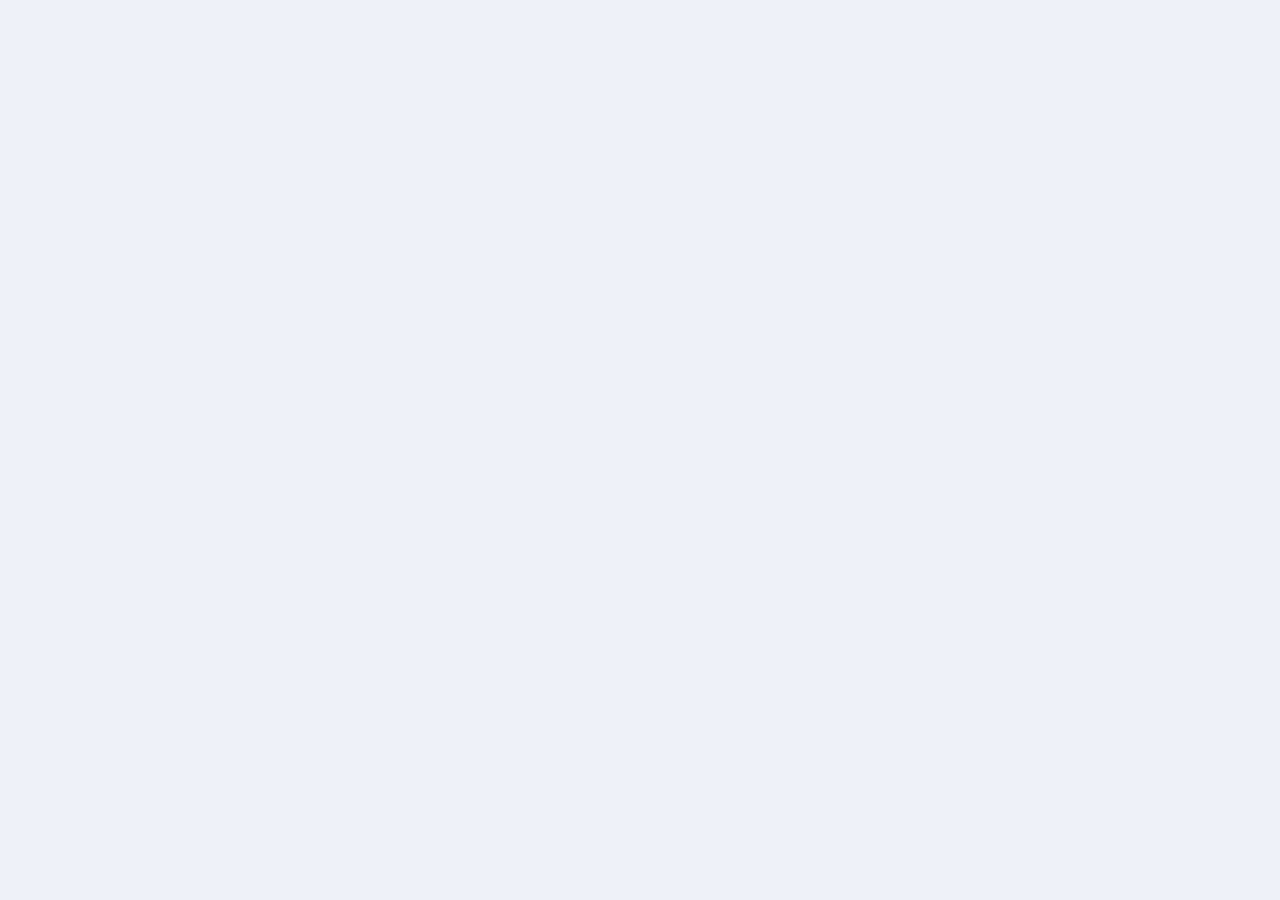
==== popup.html @ b4a0067f "Added changes to upgrade app" ====
<!DOCTYPE html>
<html>
<head>
  <title>School Year Tracker</title>
  <style>
    :root {
      color-scheme: light;
      font-family: 'Open Sans', sans-serif;
      background: #eef2f8;
      color: #111;
    }

    body {
      width: 340px;
      min-height: 420px;
      padding: 18px;
      margin: 0;
      box-sizing: border-box;
    }

    .panel {
      background: #ffffff;
      border-radius: 18px;
      box-shadow: 0 16px 40px rgba(25, 43, 77, 0.12);
      padding: 18px;
      display: grid;
      gap: 16px;
    }

    .title {
      margin: 0;
      font-size: 1.1rem;
      font-weight: 700;
      letter-spacing: 0.01em;
    }

    .subtitle {
      margin: 4px 0 0;
      color: #555;
      font-size: 0.9rem;
    }

    .progress-bar {
      width: 100%;
      height: 16px;
      background-color: #f0f4fb;
      border-radius: 999px;
      overflow: hidden;
      margin-top: 10px;
    }

    .progress-fill {
      height: 100%;
      width: 0;
      background: linear-gradient(135deg, #3f8ee3 0%, #44c485 100%);
      transition: width 0.3s ease;
    }

    .stats-grid {
      display: grid;
      grid-template-columns: repeat(2, minmax(0, 1fr));
      gap: 10px;
    }

    .stat {
      background: #f6f8ff;
      padding: 12px;
      border-radius: 14px;
      font-size: 0.9rem;
      line-height: 1.4;
    }

    .stat strong {
      display: block;
      margin-bottom: 4px;
      color: #1f2d4d;
    }

    .milestone-list {
      list-style: none;
      padding: 0;
      margin: 0;
      display: grid;
      gap: 6px;
    }

    .milestone-list li {
      font-size: 0.86rem;
      color: #3d4a6b;
    }

    .hidden {
      display: none !important;
    }

    .form-group {
      display: grid;
      gap: 6px;
    }

    label {
      font-size: 0.85rem;
      color: #34405c;
    }

    input,
    select {
      width: 100%;
      padding: 10px 12px;
      border-radius: 12px;
      border: 1px solid #d5dae6;
      background: #fff;
      font-size: 0.9rem;
      color: #122238;
      box-sizing: border-box;
    }

    button {
      width: 100%;
      border: none;
      border-radius: 12px;
      padding: 11px 14px;
      font-size: 0.95rem;
      font-weight: 700;
      cursor: pointer;
      color: #fff;
      background: linear-gradient(135deg, #3f8ee3 0%, #44c485 100%);
      transition: transform 0.15s ease, box-shadow 0.15s ease;
    }

    button:hover {
      transform: translateY(-1px);
      box-shadow: 0 12px 16px rgba(34, 93, 214, 0.14);
    }

    button.secondary {
      background: #667794;
      margin-top: 6px;
    }

    .button-row {
      display: grid;
      grid-template-columns: 1fr 1fr;
      gap: 10px;
    }
  </style>
  <link href="https://fonts.googleapis.com/css2?family=Open+Sans:wght@400;600;700&display=swap" rel="stylesheet">
</head>
<body>
  <div id="tracker-view" class="panel hidden">
    <div>
      <p class="title" id="term-label">School Year Tracker</p>
      <p class="subtitle" id="status-label">Live progress for your current academic term</p>
    </div>

    <div class="progress-bar" aria-label="Progress">
      <div class="progress-fill" id="progressFill"></div>
    </div>

    <div class="stats-grid">
      <div class="stat">
        <strong>Start</strong>
        <span id="display-start"></span>
      </div>
      <div class="stat">
        <strong>End</strong>
        <span id="display-end"></span>
      </div>
      <div class="stat">
        <strong>Time remaining</strong>
        <span id="time-remaining"></span>
      </div>
      <div class="stat">
        <strong>Business days left</strong>
        <span id="business-days-left"></span>
      </div>
    </div>

    <div class="stat">
      <strong>Progress</strong>
      <span id="result"></span>
    </div>

    <div>
      <strong>Milestones</strong>
      <ul class="milestone-list" id="milestones"></ul>
    </div>

    <div class="button-row">
      <button id="edit-btn">Edit</button>
      <button id="clear-btn" class="secondary">Clear</button>
    </div>
  </div>

  <div id="setup-view" class="panel hidden">
    <div>
      <p class="title">Configure School Year</p>
      <p class="subtitle">Use saved terms or create a custom schedule.</p>
    </div>

    <div class="form-group">
      <label for="saved-term-select">Saved term</label>
      <select id="saved-term-select"></select>
    </div>

    <div class="form-group">
      <label for="term-label-input">Term name</label>
      <input type="text" id="term-label-input" placeholder="Fall 2026, Spring Semester, etc." />
    </div>

    <div class="form-group">
      <label for="start-date-input">Start Date</label>
      <input type="date" id="start-date-input" />
    </div>
    <div class="form-group">
      <label for="end-date-input">End Date</label>
      <input type="date" id="end-date-input" />
    </div>

    <button id="save-btn">Save term</button>
    <div class="button-row">
      <button id="cancel-btn" class="secondary">Cancel</button>
      <button id="delete-btn" class="secondary hidden">Delete</button>
    </div>
  </div>

  <script type="module" src="popup.js"></script>
</body>
</html>
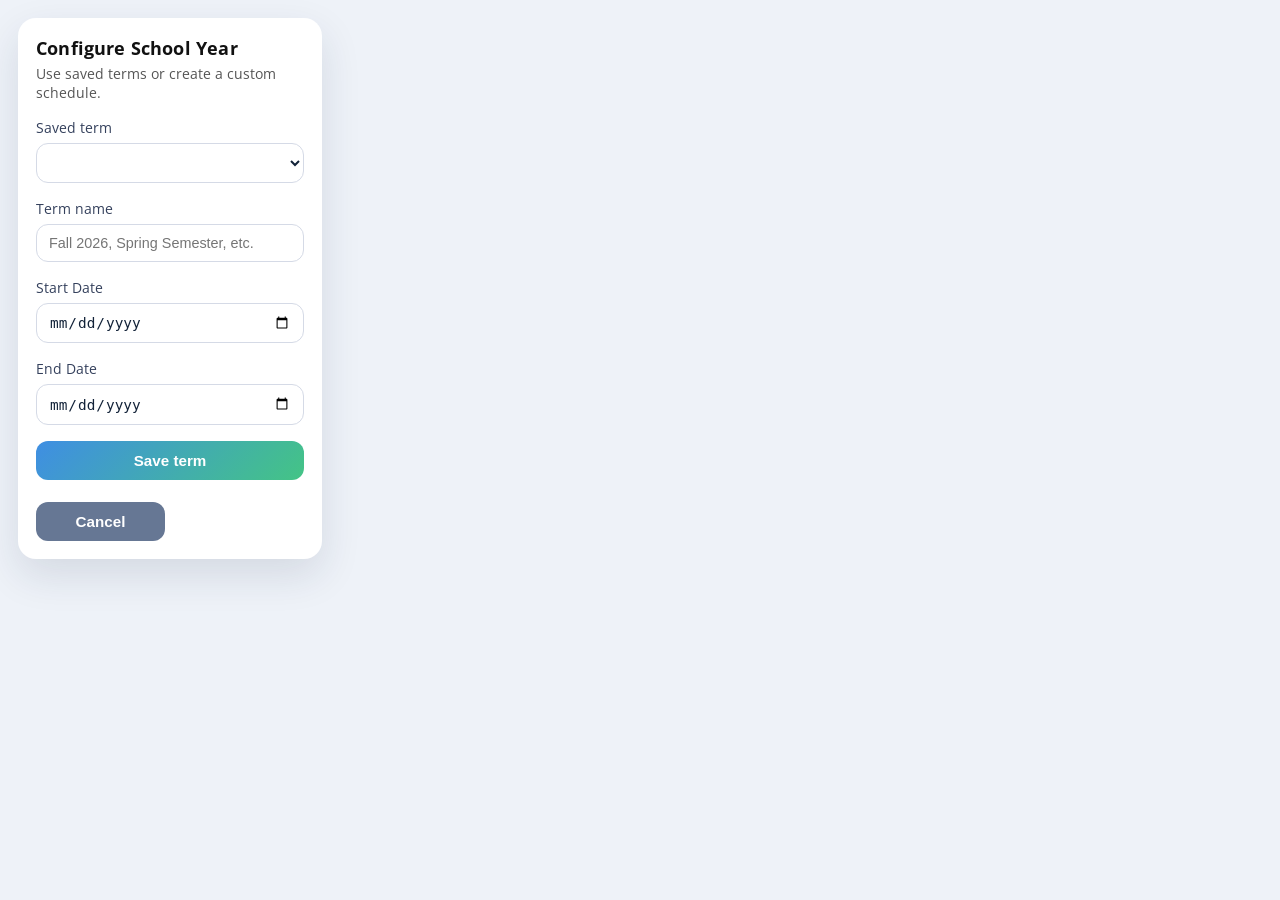
==== commit 7ed76657: "Bug fixes" ====
--- a/popup.html
+++ b/popup.html
@@ -143,56 +143,147 @@
       grid-template-columns: 1fr 1fr;
       gap: 10px;
     }
+
+    .header-row {
+      display: flex;
+      align-items: center;
+      justify-content: space-between;
+      gap: 12px;
+    }
+
+    .tabs {
+      display: flex;
+      gap: 8px;
+    }
+
+    .tab {
+      border: none;
+      border-radius: 999px;
+      padding: 8px 12px;
+      background: #eef2f8;
+      color: #4b5f83;
+      cursor: pointer;
+      font-weight: 600;
+      transition: background 0.2s ease, color 0.2s ease;
+    }
+
+    .tab.active {
+      background: linear-gradient(135deg, #3f8ee3 0%, #44c485 100%);
+      color: #fff;
+    }
+
+    .chip-row {
+      display: flex;
+      flex-wrap: wrap;
+      gap: 8px;
+    }
+
+    .chip {
+      display: inline-flex;
+      align-items: center;
+      padding: 7px 12px;
+      border-radius: 999px;
+      background: #f5f8ff;
+      color: #2f436e;
+      font-size: 0.82rem;
+      font-weight: 600;
+    }
+
+    .status-chip {
+      background: #eafbf0;
+      color: #227a38;
+    }
+
+    .section-title {
+      margin: 0;
+      font-size: 0.95rem;
+      font-weight: 700;
+      letter-spacing: 0.01em;
+      color: #273250;
+    }
   </style>
   <link href="https://fonts.googleapis.com/css2?family=Open+Sans:wght@400;600;700&display=swap" rel="stylesheet">
 </head>
 <body>
-  <div id="tracker-view" class="panel hidden">
-    <div>
-      <p class="title" id="term-label">School Year Tracker</p>
-      <p class="subtitle" id="status-label">Live progress for your current academic term</p>
-    </div>
-
-    <div class="progress-bar" aria-label="Progress">
-      <div class="progress-fill" id="progressFill"></div>
-    </div>
-
-    <div class="stats-grid">
-      <div class="stat">
-        <strong>Start</strong>
-        <span id="display-start"></span>
-      </div>
-      <div class="stat">
-        <strong>End</strong>
-        <span id="display-end"></span>
-      </div>
-      <div class="stat">
-        <strong>Time remaining</strong>
-        <span id="time-remaining"></span>
-      </div>
-      <div class="stat">
-        <strong>Business days left</strong>
-        <span id="business-days-left"></span>
-      </div>
-    </div>
-
-    <div class="stat">
-      <strong>Progress</strong>
-      <span id="result"></span>
-    </div>
-
-    <div>
-      <strong>Milestones</strong>
+  <div id="app-panel" class="panel hidden">
+    <div class="header-row">
+      <div>
+        <p class="title" id="app-title">School Year Tracker</p>
+        <p class="subtitle" id="app-subtitle">Live progress for your current academic term</p>
+      </div>
+      <div class="tabs">
+        <button id="overview-tab" class="tab active">Overview</button>
+        <button id="details-tab" class="tab">Details</button>
+      </div>
+    </div>
+
+    <div id="overview-view">
+      <div class="progress-bar" aria-label="Progress">
+        <div class="progress-fill" id="progressFill"></div>
+      </div>
+
+      <div class="chip-row">
+        <span class="chip" id="term-label">Current term</span>
+        <span class="chip status-chip" id="status-label">In progress</span>
+      </div>
+
+      <div class="stats-grid">
+        <div class="stat">
+          <strong>Start</strong>
+          <span id="display-start"></span>
+        </div>
+        <div class="stat">
+          <strong>End</strong>
+          <span id="display-end"></span>
+        </div>
+        <div class="stat">
+          <strong>Remaining</strong>
+          <span id="time-remaining"></span>
+        </div>
+        <div class="stat">
+          <strong>Progress</strong>
+          <span id="result"></span>
+        </div>
+      </div>
+
+      <div class="button-row">
+        <button id="details-button" class="secondary">View details</button>
+        <button id="edit-btn">Edit</button>
+      </div>
+    </div>
+
+    <div id="details-view" class="hidden">
+      <div class="section-title">Term snapshot</div>
+      <div class="stats-grid">
+        <div class="stat">
+          <strong>Total days</strong>
+          <span id="total-days"></span>
+        </div>
+        <div class="stat">
+          <strong>Days elapsed</strong>
+          <span id="elapsed-days"></span>
+        </div>
+        <div class="stat">
+          <strong>Business days left</strong>
+          <span id="business-days-left"></span>
+        </div>
+        <div class="stat">
+          <strong>Halfway at</strong>
+          <span id="halfway-date"></span>
+        </div>
+      </div>
+
+      <div class="section-title">Milestones & insights</div>
       <ul class="milestone-list" id="milestones"></ul>
-    </div>
-
-    <div class="button-row">
-      <button id="edit-btn">Edit</button>
-      <button id="clear-btn" class="secondary">Clear</button>
+
+      <div class="button-row">
+        <button id="back-button" class="secondary">Back</button>
+        <button id="manage-btn" class="secondary">Manage terms</button>
+      </div>
     </div>
   </div>
 
-  <div id="setup-view" class="panel hidden">
+  <div id="setup-view" class="panel">
     <div>
       <p class="title">Configure School Year</p>
       <p class="subtitle">Use saved terms or create a custom schedule.</p>
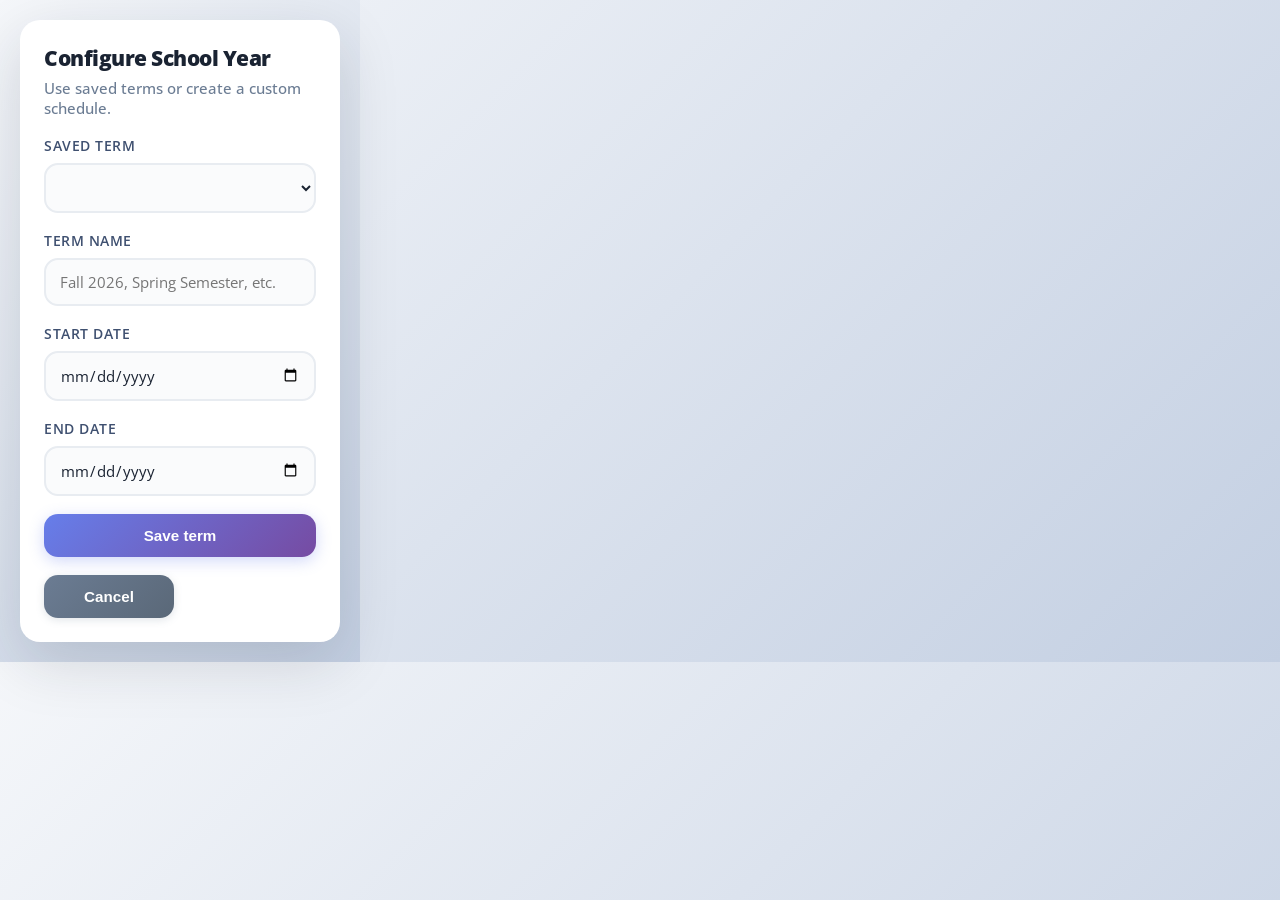
==== commit 24939cb6: "Fixed bugs" ====
--- a/popup.html
+++ b/popup.html
@@ -5,75 +5,97 @@
   <style>
     :root {
       color-scheme: light;
-      font-family: 'Open Sans', sans-serif;
-      background: #eef2f8;
-      color: #111;
+      font-family: 'Open Sans', -apple-system, BlinkMacSystemFont, sans-serif;
+      background: linear-gradient(135deg, #f5f7fa 0%, #c3cfe2 100%);
+      color: #1a2332;
     }
 
     body {
-      width: 340px;
-      min-height: 420px;
-      padding: 18px;
+      width: 360px;
+      min-height: 450px;
+      padding: 20px;
       margin: 0;
       box-sizing: border-box;
+      background: linear-gradient(135deg, #f5f7fa 0%, #c3cfe2 100%);
     }
 
     .panel {
       background: #ffffff;
-      border-radius: 18px;
-      box-shadow: 0 16px 40px rgba(25, 43, 77, 0.12);
-      padding: 18px;
-      display: grid;
-      gap: 16px;
+      border-radius: 20px;
+      box-shadow: 0 20px 60px rgba(26, 35, 50, 0.15);
+      padding: 24px;
+      display: grid;
+      gap: 18px;
     }
 
     .title {
       margin: 0;
-      font-size: 1.1rem;
-      font-weight: 700;
-      letter-spacing: 0.01em;
+      font-size: 1.3rem;
+      font-weight: 800;
+      letter-spacing: -0.5px;
+      color: #1a2332;
     }
 
     .subtitle {
-      margin: 4px 0 0;
-      color: #555;
-      font-size: 0.9rem;
+      margin: 6px 0 0;
+      color: #6b7c93;
+      font-size: 0.95rem;
+      font-weight: 500;
     }
 
     .progress-bar {
       width: 100%;
-      height: 16px;
-      background-color: #f0f4fb;
+      height: 24px;
+      background-color: #e8ecf1;
       border-radius: 999px;
       overflow: hidden;
-      margin-top: 10px;
+      margin-top: 12px;
+      box-shadow: inset 0 2px 4px rgba(0, 0, 0, 0.05);
     }
 
     .progress-fill {
       height: 100%;
       width: 0;
-      background: linear-gradient(135deg, #3f8ee3 0%, #44c485 100%);
-      transition: width 0.3s ease;
+      background: linear-gradient(90deg, #667eea 0%, #764ba2 50%, #f093fb 100%);
+      transition: width 0.4s cubic-bezier(0.4, 0.0, 0.2, 1);
+      box-shadow: 0 0 20px rgba(102, 126, 234, 0.4);
     }
 
     .stats-grid {
       display: grid;
-      grid-template-columns: repeat(2, minmax(0, 1fr));
-      gap: 10px;
+      grid-template-columns: repeat(2, 1fr);
+      gap: 12px;
     }
 
     .stat {
-      background: #f6f8ff;
-      padding: 12px;
-      border-radius: 14px;
+      background: linear-gradient(135deg, #f5f8fc 0%, #f0f3f8 100%);
+      padding: 16px;
+      border-radius: 16px;
       font-size: 0.9rem;
-      line-height: 1.4;
+      line-height: 1.5;
+      border: 1px solid rgba(102, 126, 234, 0.1);
+      transition: all 0.2s ease;
+    }
+
+    .stat:hover {
+      box-shadow: 0 4px 16px rgba(102, 126, 234, 0.12);
+      transform: translateY(-2px);
     }
 
     .stat strong {
       display: block;
-      margin-bottom: 4px;
-      color: #1f2d4d;
+      margin-bottom: 6px;
+      color: #1a2332;
+      font-size: 0.8rem;
+      font-weight: 700;
+      text-transform: uppercase;
+      letter-spacing: 0.5px;
+    }
+
+    .stat span {
+      font-size: 1rem;
+      font-weight: 600;
+      color: #667eea;
     }
 
     .milestone-list {
@@ -81,12 +103,27 @@
       padding: 0;
       margin: 0;
       display: grid;
-      gap: 6px;
+      gap: 10px;
     }
 
     .milestone-list li {
-      font-size: 0.86rem;
-      color: #3d4a6b;
+      font-size: 0.9rem;
+      color: #3f5070;
+      padding: 12px 14px;
+      background: linear-gradient(135deg, #f5f8fc 0%, #f0f3f8 100%);
+      border-radius: 12px;
+      border-left: 3px solid #667eea;
+      transition: all 0.2s ease;
+    }
+
+    .milestone-list li:hover {
+      transform: translateX(2px);
+      box-shadow: 0 2px 8px rgba(102, 126, 234, 0.1);
+    }
+
+    .milestone-list strong {
+      color: #1a2332;
+      font-weight: 700;
     }
 
     .hidden {
@@ -95,114 +132,149 @@
 
     .form-group {
       display: grid;
-      gap: 6px;
+      gap: 8px;
     }
 
     label {
-      font-size: 0.85rem;
-      color: #34405c;
+      font-size: 0.9rem;
+      color: #3f5070;
+      font-weight: 600;
+      text-transform: uppercase;
+      letter-spacing: 0.5px;
     }
 
     input,
     select {
       width: 100%;
-      padding: 10px 12px;
-      border-radius: 12px;
-      border: 1px solid #d5dae6;
+      padding: 12px 14px;
+      border-radius: 14px;
+      border: 2px solid #e8ecf1;
+      background: #fafbfc;
+      font-size: 0.95rem;
+      color: #1a2332;
+      box-sizing: border-box;
+      font-family: 'Open Sans', sans-serif;
+      transition: all 0.2s ease;
+    }
+
+    input:focus,
+    select:focus {
+      outline: none;
+      border-color: #667eea;
       background: #fff;
-      font-size: 0.9rem;
-      color: #122238;
-      box-sizing: border-box;
+      box-shadow: 0 0 0 3px rgba(102, 126, 234, 0.1);
     }
 
     button {
       width: 100%;
       border: none;
-      border-radius: 12px;
-      padding: 11px 14px;
+      border-radius: 14px;
+      padding: 13px 16px;
       font-size: 0.95rem;
       font-weight: 700;
       cursor: pointer;
       color: #fff;
-      background: linear-gradient(135deg, #3f8ee3 0%, #44c485 100%);
-      transition: transform 0.15s ease, box-shadow 0.15s ease;
+      background: linear-gradient(135deg, #667eea 0%, #764ba2 100%);
+      transition: all 0.3s cubic-bezier(0.4, 0, 0.2, 1);
+      box-shadow: 0 4px 15px rgba(102, 126, 234, 0.3);
     }
 
     button:hover {
-      transform: translateY(-1px);
-      box-shadow: 0 12px 16px rgba(34, 93, 214, 0.14);
+      transform: translateY(-2px);
+      box-shadow: 0 8px 25px rgba(102, 126, 234, 0.4);
+    }
+
+    button:active {
+      transform: translateY(0);
     }
 
     button.secondary {
-      background: #667794;
-      margin-top: 6px;
+      background: linear-gradient(135deg, #6b7c93 0%, #5a6878 100%);
+      box-shadow: 0 2px 8px rgba(107, 124, 147, 0.2);
+    }
+
+    button.secondary:hover {
+      box-shadow: 0 4px 16px rgba(107, 124, 147, 0.3);
     }
 
     .button-row {
       display: grid;
       grid-template-columns: 1fr 1fr;
-      gap: 10px;
+      gap: 12px;
     }
 
     .header-row {
       display: flex;
-      align-items: center;
+      align-items: flex-start;
       justify-content: space-between;
-      gap: 12px;
+      gap: 16px;
+      margin-bottom: 4px;
     }
 
     .tabs {
       display: flex;
-      gap: 8px;
+      gap: 6px;
+      background: #f5f8fc;
+      padding: 4px;
+      border-radius: 12px;
     }
 
     .tab {
       border: none;
-      border-radius: 999px;
-      padding: 8px 12px;
-      background: #eef2f8;
-      color: #4b5f83;
+      border-radius: 10px;
+      padding: 7px 14px;
+      background: transparent;
+      color: #6b7c93;
       cursor: pointer;
       font-weight: 600;
-      transition: background 0.2s ease, color 0.2s ease;
+      font-size: 0.85rem;
+      transition: all 0.2s ease;
+    }
+
+    .tab:hover {
+      color: #667eea;
     }
 
     .tab.active {
-      background: linear-gradient(135deg, #3f8ee3 0%, #44c485 100%);
-      color: #fff;
+      background: #fff;
+      color: #667eea;
+      box-shadow: 0 2px 8px rgba(102, 126, 234, 0.12);
     }
 
     .chip-row {
       display: flex;
       flex-wrap: wrap;
       gap: 8px;
+      margin: 8px 0;
     }
 
     .chip {
       display: inline-flex;
       align-items: center;
-      padding: 7px 12px;
+      padding: 8px 14px;
       border-radius: 999px;
-      background: #f5f8ff;
-      color: #2f436e;
-      font-size: 0.82rem;
+      background: linear-gradient(135deg, #f5f8fc 0%, #f0f3f8 100%);
+      color: #1a2332;
+      font-size: 0.85rem;
       font-weight: 600;
+      border: 1px solid rgba(102, 126, 234, 0.15);
     }
 
     .status-chip {
-      background: #eafbf0;
-      color: #227a38;
+      background: linear-gradient(135deg, #d4edda 0%, #c3e6cb 100%);
+      color: #155724;
+      border-color: rgba(21, 87, 36, 0.2);
     }
 
     .section-title {
-      margin: 0;
-      font-size: 0.95rem;
-      font-weight: 700;
-      letter-spacing: 0.01em;
-      color: #273250;
+      margin: 16px 0 12px;
+      font-size: 1rem;
+      font-weight: 800;
+      letter-spacing: -0.3px;
+      color: #1a2332;
     }
   </style>
-  <link href="https://fonts.googleapis.com/css2?family=Open+Sans:wght@400;600;700&display=swap" rel="stylesheet">
+  <link href="https://fonts.googleapis.com/css2?family=Open+Sans:wght@400;600;700;800&display=swap" rel="stylesheet">
 </head>
 <body>
   <div id="app-panel" class="panel hidden">
@@ -315,6 +387,6 @@
     </div>
   </div>
 
-  <script type="module" src="popup.js"></script>
+  <script src="popup.js"></script>
 </body>
 </html>
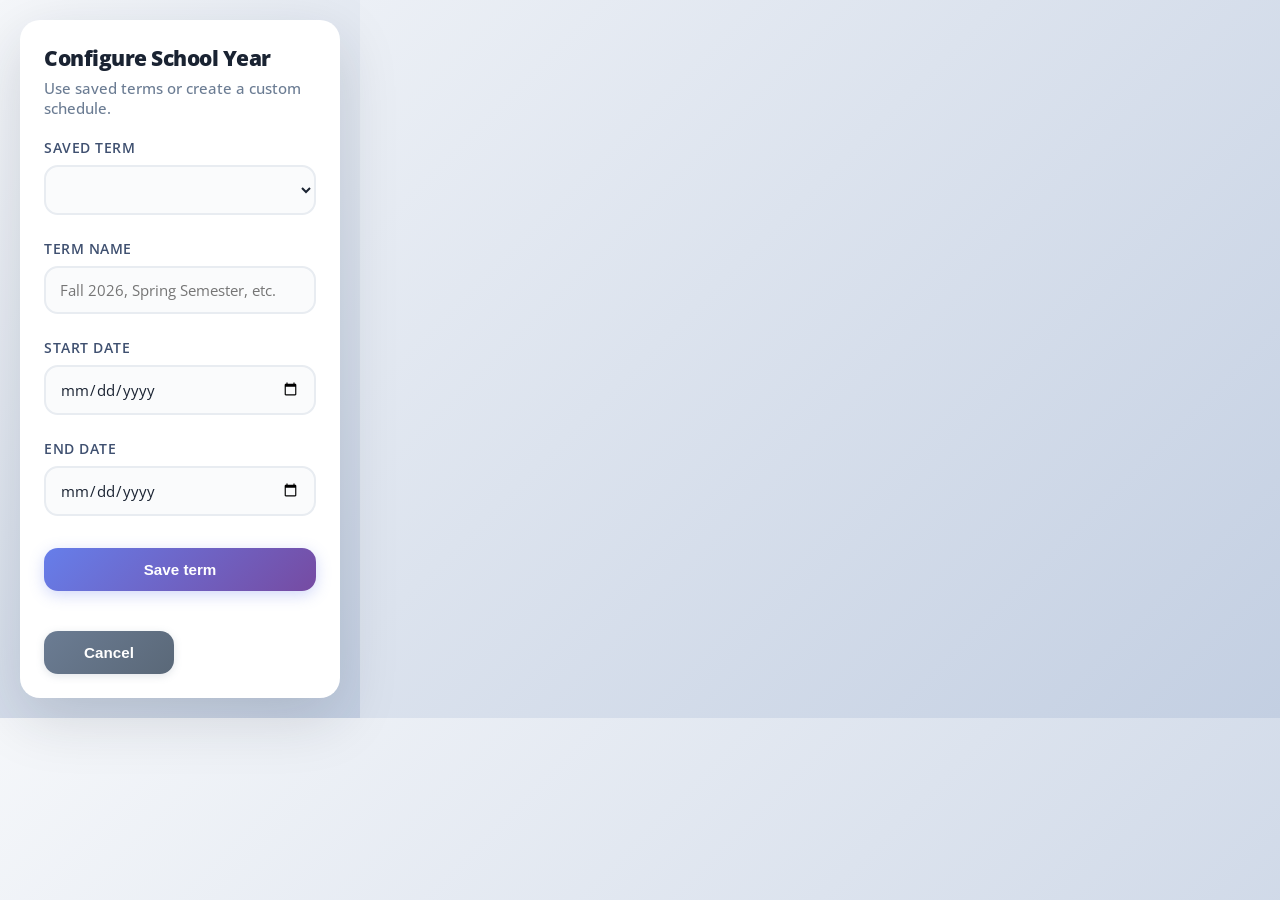
==== commit 68875915: "Adjusted UI spacing and character display" ====
--- a/popup.html
+++ b/popup.html
@@ -25,7 +25,7 @@
       box-shadow: 0 20px 60px rgba(26, 35, 50, 0.15);
       padding: 24px;
       display: grid;
-      gap: 18px;
+      gap: 20px;
     }
 
     .title {
@@ -133,6 +133,7 @@
     .form-group {
       display: grid;
       gap: 8px;
+      margin-bottom: 4px;
     }
 
     label {
@@ -177,6 +178,7 @@
       background: linear-gradient(135deg, #667eea 0%, #764ba2 100%);
       transition: all 0.3s cubic-bezier(0.4, 0, 0.2, 1);
       box-shadow: 0 4px 15px rgba(102, 126, 234, 0.3);
+      margin-top: 8px;
     }
 
     button:hover {
@@ -201,6 +203,7 @@
       display: grid;
       grid-template-columns: 1fr 1fr;
       gap: 12px;
+      margin-top: 12px;
     }
 
     .header-row {
@@ -245,7 +248,7 @@
       display: flex;
       flex-wrap: wrap;
       gap: 8px;
-      margin: 8px 0;
+      margin: 12px 0;
     }
 
     .chip {
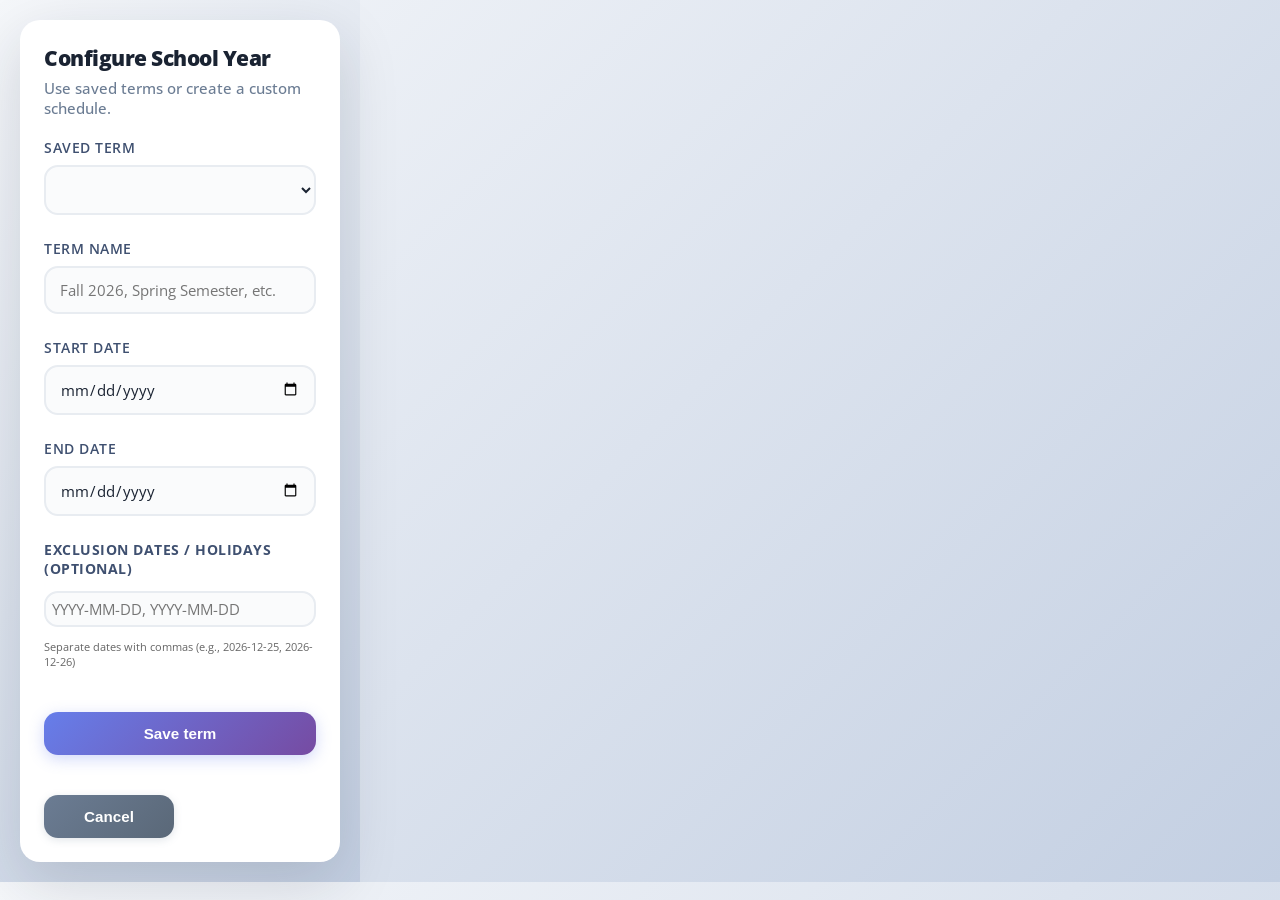
==== commit 7d389f77: "Added holidays" ====
--- a/popup.html
+++ b/popup.html
@@ -383,6 +383,19 @@
       <input type="date" id="end-date-input" />
     </div>
 
+    <div class="form-group" style="margin-bottom: 15px;">
+  <label for="holidays-input" style="display: block; font-weight: bold; margin-bottom: 5px;">Exclusion Dates / Holidays (Optional)</label>
+  <input 
+    type="text" 
+    id="holidays-input" 
+    placeholder="YYYY-MM-DD, YYYY-MM-DD" 
+    style="width: 100%; padding: 6px; box-sizing: border-box;"
+  />
+  <small style="color: #666; display: block; margin-top: 4px; font-size: 11px;">
+    Separate dates with commas (e.g., 2026-12-25, 2026-12-26)
+  </small>
+</div>
+
     <button id="save-btn">Save term</button>
     <div class="button-row">
       <button id="cancel-btn" class="secondary">Cancel</button>
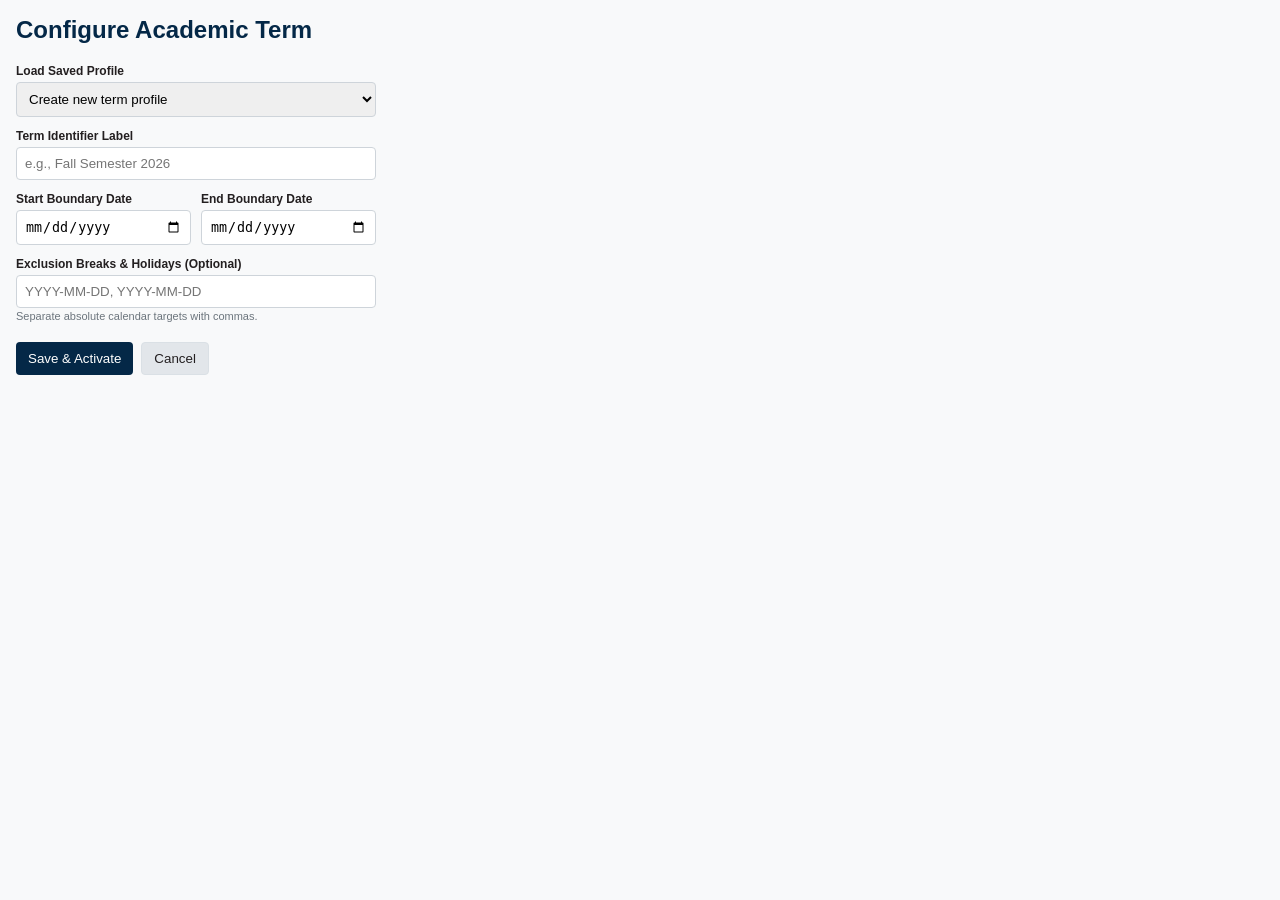
==== commit 22914ce4: "Improved efficiency and added export" ====
--- a/popup.html
+++ b/popup.html
@@ -1,408 +1,97 @@
 <!DOCTYPE html>
-<html>
+<html lang="en">
 <head>
+  <meta charset="UTF-8">
   <title>School Year Tracker</title>
-  <style>
-    :root {
-      color-scheme: light;
-      font-family: 'Open Sans', -apple-system, BlinkMacSystemFont, sans-serif;
-      background: linear-gradient(135deg, #f5f7fa 0%, #c3cfe2 100%);
-      color: #1a2332;
-    }
-
-    body {
-      width: 360px;
-      min-height: 450px;
-      padding: 20px;
-      margin: 0;
-      box-sizing: border-box;
-      background: linear-gradient(135deg, #f5f7fa 0%, #c3cfe2 100%);
-    }
-
-    .panel {
-      background: #ffffff;
-      border-radius: 20px;
-      box-shadow: 0 20px 60px rgba(26, 35, 50, 0.15);
-      padding: 24px;
-      display: grid;
-      gap: 20px;
-    }
-
-    .title {
-      margin: 0;
-      font-size: 1.3rem;
-      font-weight: 800;
-      letter-spacing: -0.5px;
-      color: #1a2332;
-    }
-
-    .subtitle {
-      margin: 6px 0 0;
-      color: #6b7c93;
-      font-size: 0.95rem;
-      font-weight: 500;
-    }
-
-    .progress-bar {
-      width: 100%;
-      height: 24px;
-      background-color: #e8ecf1;
-      border-radius: 999px;
-      overflow: hidden;
-      margin-top: 12px;
-      box-shadow: inset 0 2px 4px rgba(0, 0, 0, 0.05);
-    }
-
-    .progress-fill {
-      height: 100%;
-      width: 0;
-      background: linear-gradient(90deg, #667eea 0%, #764ba2 50%, #f093fb 100%);
-      transition: width 0.4s cubic-bezier(0.4, 0.0, 0.2, 1);
-      box-shadow: 0 0 20px rgba(102, 126, 234, 0.4);
-    }
-
-    .stats-grid {
-      display: grid;
-      grid-template-columns: repeat(2, 1fr);
-      gap: 12px;
-    }
-
-    .stat {
-      background: linear-gradient(135deg, #f5f8fc 0%, #f0f3f8 100%);
-      padding: 16px;
-      border-radius: 16px;
-      font-size: 0.9rem;
-      line-height: 1.5;
-      border: 1px solid rgba(102, 126, 234, 0.1);
-      transition: all 0.2s ease;
-    }
-
-    .stat:hover {
-      box-shadow: 0 4px 16px rgba(102, 126, 234, 0.12);
-      transform: translateY(-2px);
-    }
-
-    .stat strong {
-      display: block;
-      margin-bottom: 6px;
-      color: #1a2332;
-      font-size: 0.8rem;
-      font-weight: 700;
-      text-transform: uppercase;
-      letter-spacing: 0.5px;
-    }
-
-    .stat span {
-      font-size: 1rem;
-      font-weight: 600;
-      color: #667eea;
-    }
-
-    .milestone-list {
-      list-style: none;
-      padding: 0;
-      margin: 0;
-      display: grid;
-      gap: 10px;
-    }
-
-    .milestone-list li {
-      font-size: 0.9rem;
-      color: #3f5070;
-      padding: 12px 14px;
-      background: linear-gradient(135deg, #f5f8fc 0%, #f0f3f8 100%);
-      border-radius: 12px;
-      border-left: 3px solid #667eea;
-      transition: all 0.2s ease;
-    }
-
-    .milestone-list li:hover {
-      transform: translateX(2px);
-      box-shadow: 0 2px 8px rgba(102, 126, 234, 0.1);
-    }
-
-    .milestone-list strong {
-      color: #1a2332;
-      font-weight: 700;
-    }
-
-    .hidden {
-      display: none !important;
-    }
-
-    .form-group {
-      display: grid;
-      gap: 8px;
-      margin-bottom: 4px;
-    }
-
-    label {
-      font-size: 0.9rem;
-      color: #3f5070;
-      font-weight: 600;
-      text-transform: uppercase;
-      letter-spacing: 0.5px;
-    }
-
-    input,
-    select {
-      width: 100%;
-      padding: 12px 14px;
-      border-radius: 14px;
-      border: 2px solid #e8ecf1;
-      background: #fafbfc;
-      font-size: 0.95rem;
-      color: #1a2332;
-      box-sizing: border-box;
-      font-family: 'Open Sans', sans-serif;
-      transition: all 0.2s ease;
-    }
-
-    input:focus,
-    select:focus {
-      outline: none;
-      border-color: #667eea;
-      background: #fff;
-      box-shadow: 0 0 0 3px rgba(102, 126, 234, 0.1);
-    }
-
-    button {
-      width: 100%;
-      border: none;
-      border-radius: 14px;
-      padding: 13px 16px;
-      font-size: 0.95rem;
-      font-weight: 700;
-      cursor: pointer;
-      color: #fff;
-      background: linear-gradient(135deg, #667eea 0%, #764ba2 100%);
-      transition: all 0.3s cubic-bezier(0.4, 0, 0.2, 1);
-      box-shadow: 0 4px 15px rgba(102, 126, 234, 0.3);
-      margin-top: 8px;
-    }
-
-    button:hover {
-      transform: translateY(-2px);
-      box-shadow: 0 8px 25px rgba(102, 126, 234, 0.4);
-    }
-
-    button:active {
-      transform: translateY(0);
-    }
-
-    button.secondary {
-      background: linear-gradient(135deg, #6b7c93 0%, #5a6878 100%);
-      box-shadow: 0 2px 8px rgba(107, 124, 147, 0.2);
-    }
-
-    button.secondary:hover {
-      box-shadow: 0 4px 16px rgba(107, 124, 147, 0.3);
-    }
-
-    .button-row {
-      display: grid;
-      grid-template-columns: 1fr 1fr;
-      gap: 12px;
-      margin-top: 12px;
-    }
-
-    .header-row {
-      display: flex;
-      align-items: flex-start;
-      justify-content: space-between;
-      gap: 16px;
-      margin-bottom: 4px;
-    }
-
-    .tabs {
-      display: flex;
-      gap: 6px;
-      background: #f5f8fc;
-      padding: 4px;
-      border-radius: 12px;
-    }
-
-    .tab {
-      border: none;
-      border-radius: 10px;
-      padding: 7px 14px;
-      background: transparent;
-      color: #6b7c93;
-      cursor: pointer;
-      font-weight: 600;
-      font-size: 0.85rem;
-      transition: all 0.2s ease;
-    }
-
-    .tab:hover {
-      color: #667eea;
-    }
-
-    .tab.active {
-      background: #fff;
-      color: #667eea;
-      box-shadow: 0 2px 8px rgba(102, 126, 234, 0.12);
-    }
-
-    .chip-row {
-      display: flex;
-      flex-wrap: wrap;
-      gap: 8px;
-      margin: 12px 0;
-    }
-
-    .chip {
-      display: inline-flex;
-      align-items: center;
-      padding: 8px 14px;
-      border-radius: 999px;
-      background: linear-gradient(135deg, #f5f8fc 0%, #f0f3f8 100%);
-      color: #1a2332;
-      font-size: 0.85rem;
-      font-weight: 600;
-      border: 1px solid rgba(102, 126, 234, 0.15);
-    }
-
-    .status-chip {
-      background: linear-gradient(135deg, #d4edda 0%, #c3e6cb 100%);
-      color: #155724;
-      border-color: rgba(21, 87, 36, 0.2);
-    }
-
-    .section-title {
-      margin: 16px 0 12px;
-      font-size: 1rem;
-      font-weight: 800;
-      letter-spacing: -0.3px;
-      color: #1a2332;
-    }
-  </style>
-  <link href="https://fonts.googleapis.com/css2?family=Open+Sans:wght@400;600;700;800&display=swap" rel="stylesheet">
+  <link rel="stylesheet" href="popup.css">
 </head>
 <body>
-  <div id="app-panel" class="panel hidden">
-    <div class="header-row">
-      <div>
-        <p class="title" id="app-title">School Year Tracker</p>
-        <p class="subtitle" id="app-subtitle">Live progress for your current academic term</p>
+
+  <div id="app-panel" class="view-container">
+    <div class="tabs">
+      <button id="overview-tab" class="tab-btn">Overview</button>
+      <button id="details-tab" class="tab-btn">Details</button>
+    </div>
+
+    <div id="overview-view" class="view-content">
+      <h2 id="term-label">Academic Term</h2>
+      <p id="status-label">Initializing state...</p>
+      
+      <div class="progress-container">
+        <div id="progressFill" class="progress-bar"></div>
       </div>
-      <div class="tabs">
-        <button id="overview-tab" class="tab active">Overview</button>
-        <button id="details-tab" class="tab">Details</button>
+      
+      <div id="result" class="metric-highlight">Progress: 0.00%</div>
+      <div id="time-remaining" class="time-callout">0d 0h 0m 0s left</div>
+      
+      <div class="metric-group">
+        <span class="label">Business Days Remaining:</span>
+        <span id="business-days-left" class="value">0 remaining</span>
+      </div>
+
+      <div class="action-row">
+        <button id="details-button">View Details</button>
+        <button id="manage-btn">Configure Settings</button>
       </div>
     </div>
 
-    <div id="overview-view">
-      <div class="progress-bar" aria-label="Progress">
-        <div class="progress-fill" id="progressFill"></div>
-      </div>
+    <div id="details-view" class="view-content">
+      <h3>Term Metrics</h3>
+      <ul class="metrics-list">
+        <li><strong>Total Calendar Span:</strong> <span id="total-days">0 days</span></li>
+        <li><strong>Elapsed Range Delta:</strong> <span id="elapsed-days">0 days</span></li>
+        <li><strong>Term Midpoint Target:</strong> <span id="halfway-date">-</span></li>
+      </ul>
 
-      <div class="chip-row">
-        <span class="chip" id="term-label">Current term</span>
-        <span class="chip status-chip" id="status-label">In progress</span>
-      </div>
+      <h4>Milestone Markers</h4>
+      <ul id="milestones" class="milestones-box"></ul>
 
-      <div class="stats-grid">
-        <div class="stat">
-          <strong>Start</strong>
-          <span id="display-start"></span>
-        </div>
-        <div class="stat">
-          <strong>End</strong>
-          <span id="display-end"></span>
-        </div>
-        <div class="stat">
-          <strong>Remaining</strong>
-          <span id="time-remaining"></span>
-        </div>
-        <div class="stat">
-          <strong>Progress</strong>
-          <span id="result"></span>
-        </div>
-      </div>
-
-      <div class="button-row">
-        <button id="details-button" class="secondary">View details</button>
-        <button id="edit-btn">Edit</button>
-      </div>
-    </div>
-
-    <div id="details-view" class="hidden">
-      <div class="section-title">Term snapshot</div>
-      <div class="stats-grid">
-        <div class="stat">
-          <strong>Total days</strong>
-          <span id="total-days"></span>
-        </div>
-        <div class="stat">
-          <strong>Days elapsed</strong>
-          <span id="elapsed-days"></span>
-        </div>
-        <div class="stat">
-          <strong>Business days left</strong>
-          <span id="business-days-left"></span>
-        </div>
-        <div class="stat">
-          <strong>Halfway at</strong>
-          <span id="halfway-date"></span>
-        </div>
-      </div>
-
-      <div class="section-title">Milestones & insights</div>
-      <ul class="milestone-list" id="milestones"></ul>
-
-      <div class="button-row">
-        <button id="back-button" class="secondary">Back</button>
-        <button id="manage-btn" class="secondary">Manage terms</button>
+      <div class="action-row">
+        <button id="back-button">Back to Overview</button>
+        <button id="export-ics-btn" class="secondary-btn">Export to Calendar (.ics)</button>
+        <button id="export-csv-btn" class="secondary-btn">Export Metrics (.csv)</button>
       </div>
     </div>
   </div>
 
-  <div id="setup-view" class="panel">
-    <div>
-      <p class="title">Configure School Year</p>
-      <p class="subtitle">Use saved terms or create a custom schedule.</p>
-    </div>
-
+  <div id="setup-view" class="view-container">
+    <h2>Configure Academic Term</h2>
+    
     <div class="form-group">
-      <label for="saved-term-select">Saved term</label>
+      <label for="saved-term-select">Load Saved Profile</label>
       <select id="saved-term-select"></select>
     </div>
 
     <div class="form-group">
-      <label for="term-label-input">Term name</label>
-      <input type="text" id="term-label-input" placeholder="Fall 2026, Spring Semester, etc." />
+      <label for="term-label-input">Term Identifier Label</label>
+      <input type="text" id="term-label-input" placeholder="e.g., Fall Semester 2026">
+    </div>
+
+    <div class="form-group-row">
+      <div class="form-group">
+        <label for="start-date-input">Start Boundary Date</label>
+        <input type="date" id="start-date-input">
+      </div>
+      <div class="form-group">
+        <label for="end-date-input">End Boundary Date</label>
+        <input type="date" id="end-date-input">
+      </div>
     </div>
 
     <div class="form-group">
-      <label for="start-date-input">Start Date</label>
-      <input type="date" id="start-date-input" />
-    </div>
-    <div class="form-group">
-      <label for="end-date-input">End Date</label>
-      <input type="date" id="end-date-input" />
+      <label for="holidays-input">Exclusion Breaks & Holidays (Optional)</label>
+      <input type="text" id="holidays-input" placeholder="YYYY-MM-DD, YYYY-MM-DD">
+      <small class="help-text">Separate absolute calendar targets with commas.</small>
     </div>
 
-    <div class="form-group" style="margin-bottom: 15px;">
-  <label for="holidays-input" style="display: block; font-weight: bold; margin-bottom: 5px;">Exclusion Dates / Holidays (Optional)</label>
-  <input 
-    type="text" 
-    id="holidays-input" 
-    placeholder="YYYY-MM-DD, YYYY-MM-DD" 
-    style="width: 100%; padding: 6px; box-sizing: border-box;"
-  />
-  <small style="color: #666; display: block; margin-top: 4px; font-size: 11px;">
-    Separate dates with commas (e.g., 2026-12-25, 2026-12-26)
-  </small>
-</div>
-
-    <button id="save-btn">Save term</button>
-    <div class="button-row">
-      <button id="cancel-btn" class="secondary">Cancel</button>
-      <button id="delete-btn" class="secondary hidden">Delete</button>
+    <div class="button-grid">
+      <button id="save-btn" class="primary-btn">Save & Activate</button>
+      <button id="cancel-btn">Cancel</button>
+      <button id="edit-btn" class="hidden">Modify Current</button>
+      <button id="delete-btn" class="danger-btn hidden">Delete Profile</button>
     </div>
   </div>
 
   <script src="popup.js"></script>
 </body>
-</html>
+</html>
--- a/popup.css
+++ b/popup.css
@@ -0,0 +1,188 @@
+:root {
+  --primary-navy: #042847;
+  --accent-yellow: #ffd502;
+  --slate-dark: #231f20;
+  --background-light: #f8f9fa;
+  --stark-white: #ffffff;
+}
+
+body {
+  font-family: -apple-system, BlinkMacSystemFont, "Segoe UI", Roboto, Helvetica, Arial, sans-serif;
+  width: 360px;
+  margin: 0;
+  padding: 16px;
+  background-color: var(--background-light);
+  color: var(--slate-dark);
+}
+
+.view-container {
+  display: block;
+}
+
+
+.hidden {
+  display: none !important;
+  contain: strict;
+  content-visibility: hidden;
+}
+
+h2, h3, h4 {
+  color: var(--primary-navy);
+  margin-top: 0;
+}
+
+.tabs {
+  display: flex;
+  border-bottom: 2px solid var(--primary-navy);
+  margin-bottom: 15px;
+}
+
+.tab-btn {
+  flex: 1;
+  background: none;
+  border: none;
+  padding: 10px;
+  font-weight: bold;
+  cursor: pointer;
+  color: var(--slate-dark);
+}
+
+.tab-btn.active {
+  background-color: var(--primary-navy);
+  color: var(--stark-white);
+}
+
+.progress-container {
+  background-color: #e9ecef;
+  border-radius: 4px;
+  height: 12px;
+  width: 100%;
+  overflow: hidden;
+  margin: 15px 0;
+}
+
+.progress-bar {
+  background-color: var(--primary-navy);
+  border-right: 3px solid var(--accent-yellow);
+  height: 100%;
+  width: 0%;
+  transition: width 0.4s ease-out;
+}
+
+.metric-highlight {
+  font-size: 20px;
+  font-weight: bold;
+  color: var(--primary-navy);
+  margin-bottom: 8px;
+}
+
+.time-callout {
+  font-size: 14px;
+  background-color: var(--slate-dark);
+  color: var(--stark-white);
+  padding: 8px;
+  border-left: 4px solid var(--accent-yellow);
+  border-radius: 2px;
+  font-family: monospace;
+  margin-bottom: 15px;
+}
+
+.form-group {
+  margin-bottom: 12px;
+}
+
+.form-group-row {
+  display: flex;
+  gap: 10px;
+}
+
+.form-group-row .form-group {
+  flex: 1;
+}
+
+label {
+  display: block;
+  font-size: 12px;
+  font-weight: bold;
+  margin-bottom: 4px;
+}
+
+input, select {
+  width: 100%;
+  padding: 8px;
+  border: 1px solid #ced4da;
+  border-radius: 4px;
+  box-sizing: border-box;
+}
+
+input:focus, select:focus {
+  border-color: var(--primary-navy);
+  outline: none;
+}
+
+.help-text {
+  font-size: 11px;
+  color: #6c757d;
+  display: block;
+  margin-top: 2px;
+}
+
+button {
+  background-color: #e2e6ea;
+  border: 1px solid #dae0e5;
+  color: var(--slate-dark);
+  padding: 8px 12px;
+  border-radius: 4px;
+  font-weight: 500;
+  cursor: pointer;
+  transition: background-color 0.2s;
+}
+
+button:hover {
+  background-color: #d3d9df;
+}
+
+.primary-btn {
+  background-color: var(--primary-navy);
+  color: var(--stark-white);
+  border: none;
+}
+
+.primary-btn:hover {
+  background-color: #031b30;
+}
+
+.secondary-btn {
+  font-size: 11px;
+  padding: 6px 8px;
+  background-color: var(--stark-white);
+  border: 1px solid var(--primary-navy);
+  color: var(--primary-navy);
+}
+
+.secondary-btn:hover {
+  background-color: var(--background-light);
+}
+
+.danger-btn {
+  background-color: #dc3545;
+  color: var(--stark-white);
+  border: none;
+}
+
+.danger-btn:hover {
+  background-color: #bd2130;
+}
+
+.action-row {
+  display: flex;
+  gap: 8px;
+  margin-top: 15px;
+  flex-wrap: wrap;
+}
+
+.button-grid {
+  display: flex;
+  gap: 8px;
+  margin-top: 20px;
+}
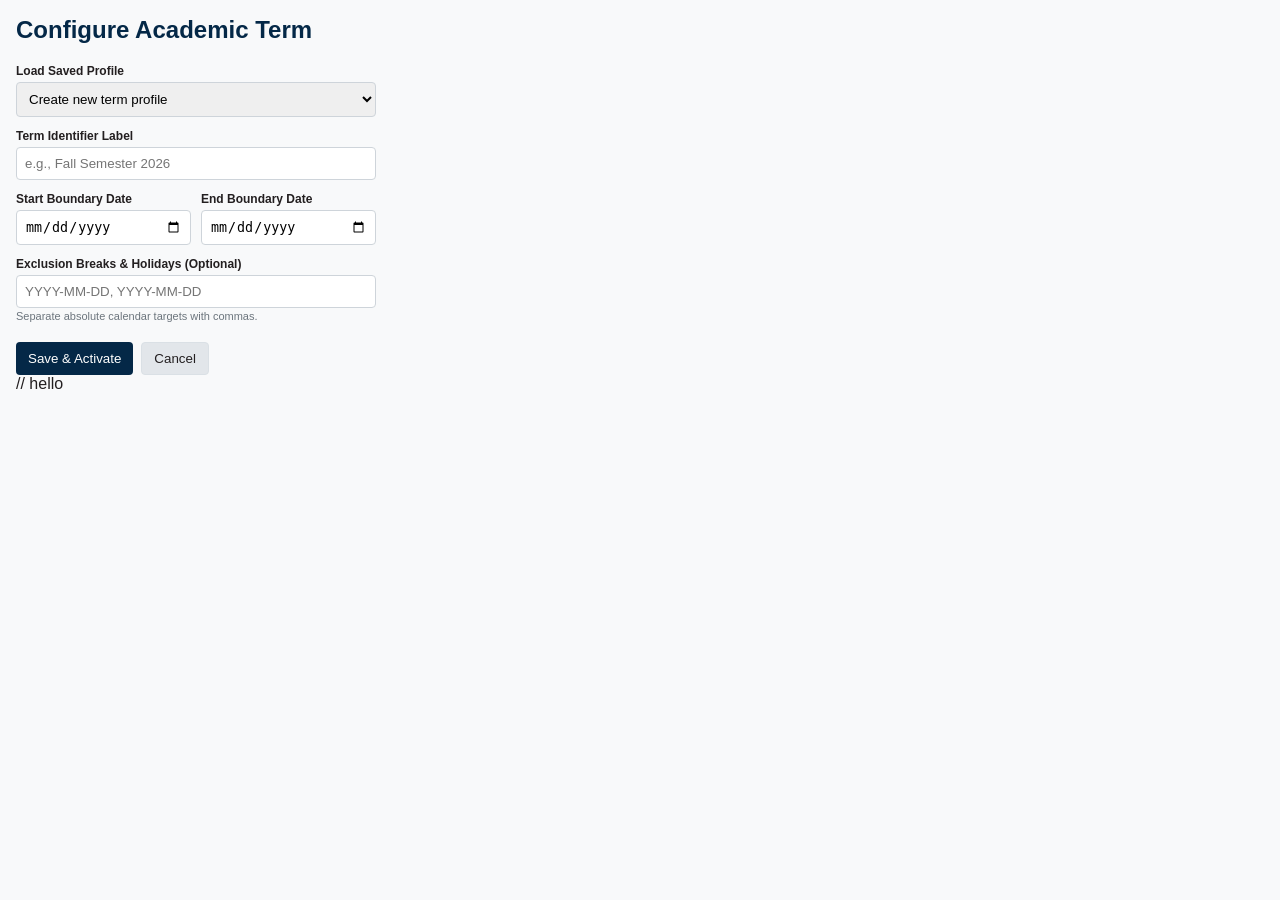
==== commit 8dcf95c7: "test pull request" ====
--- a/popup.html
+++ b/popup.html
@@ -94,4 +94,5 @@
 
   <script src="popup.js"></script>
 </body>
-</html>+</html>
+// hello
